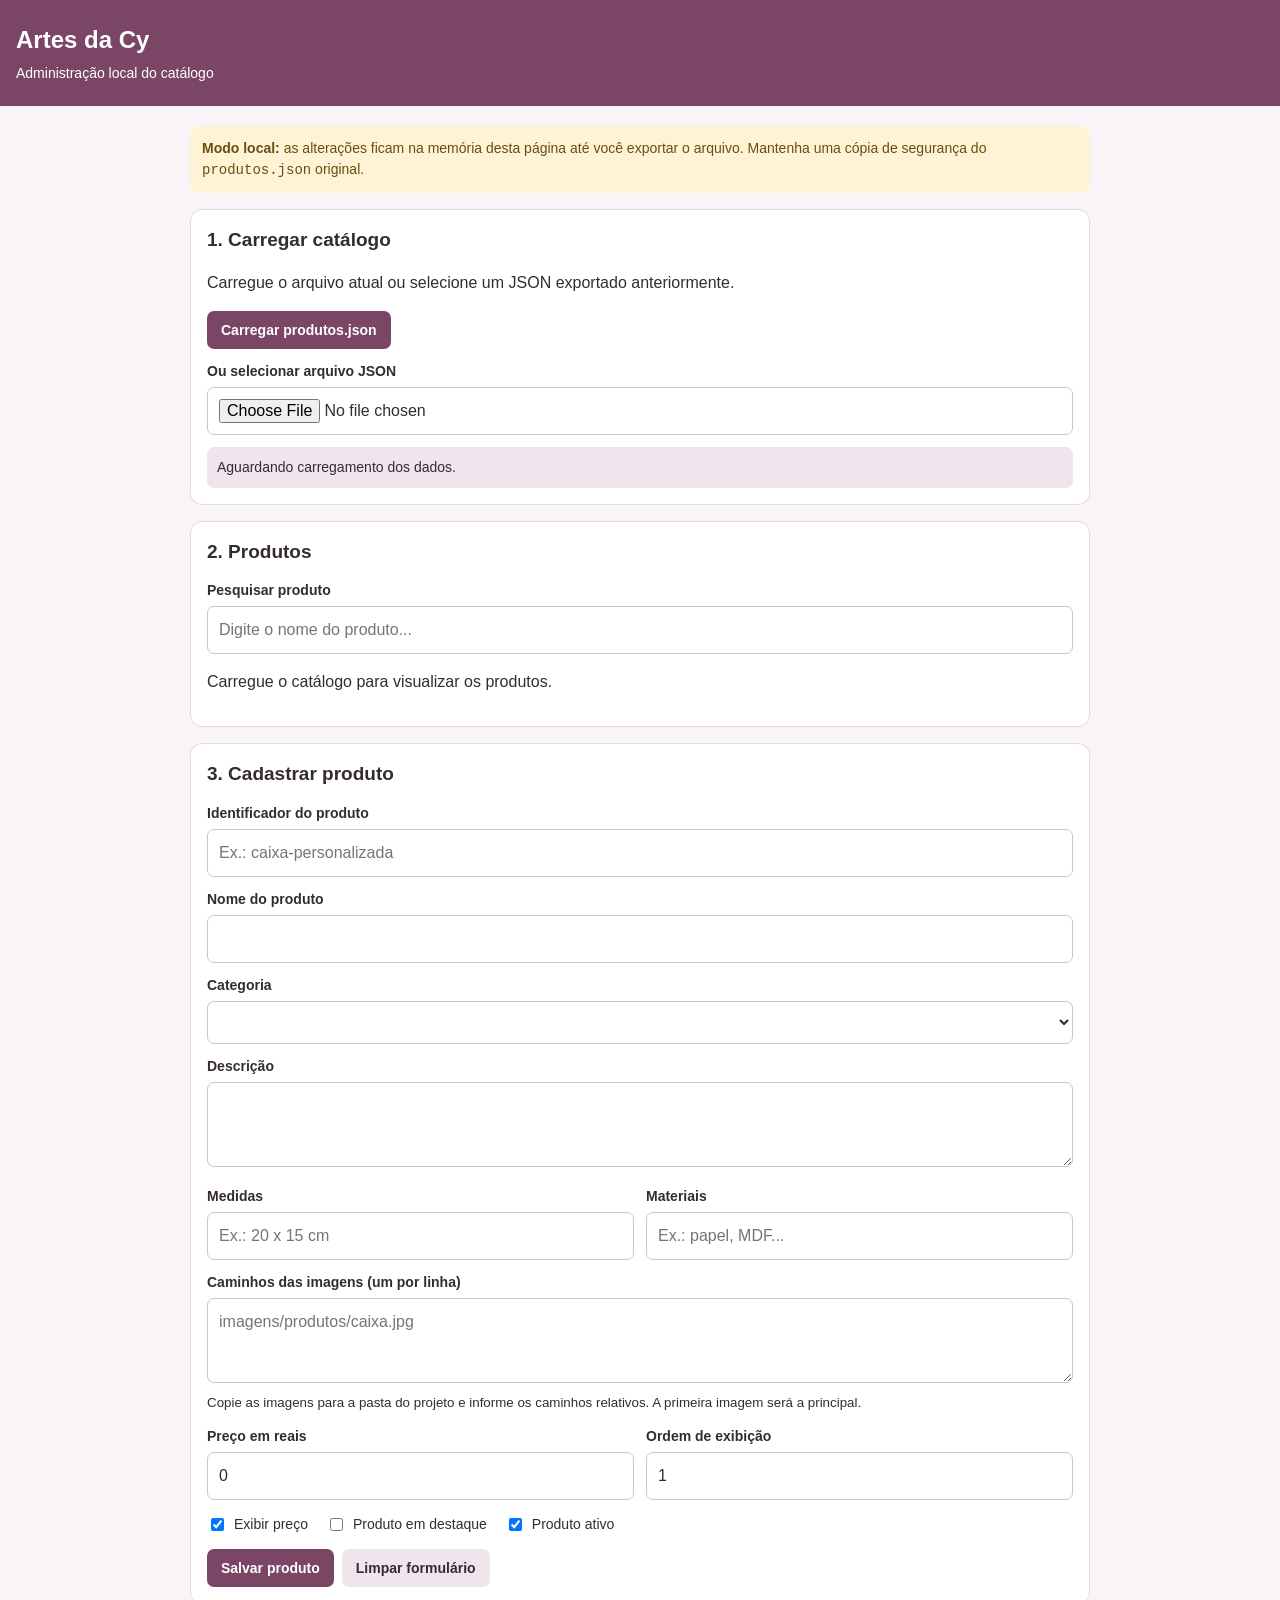
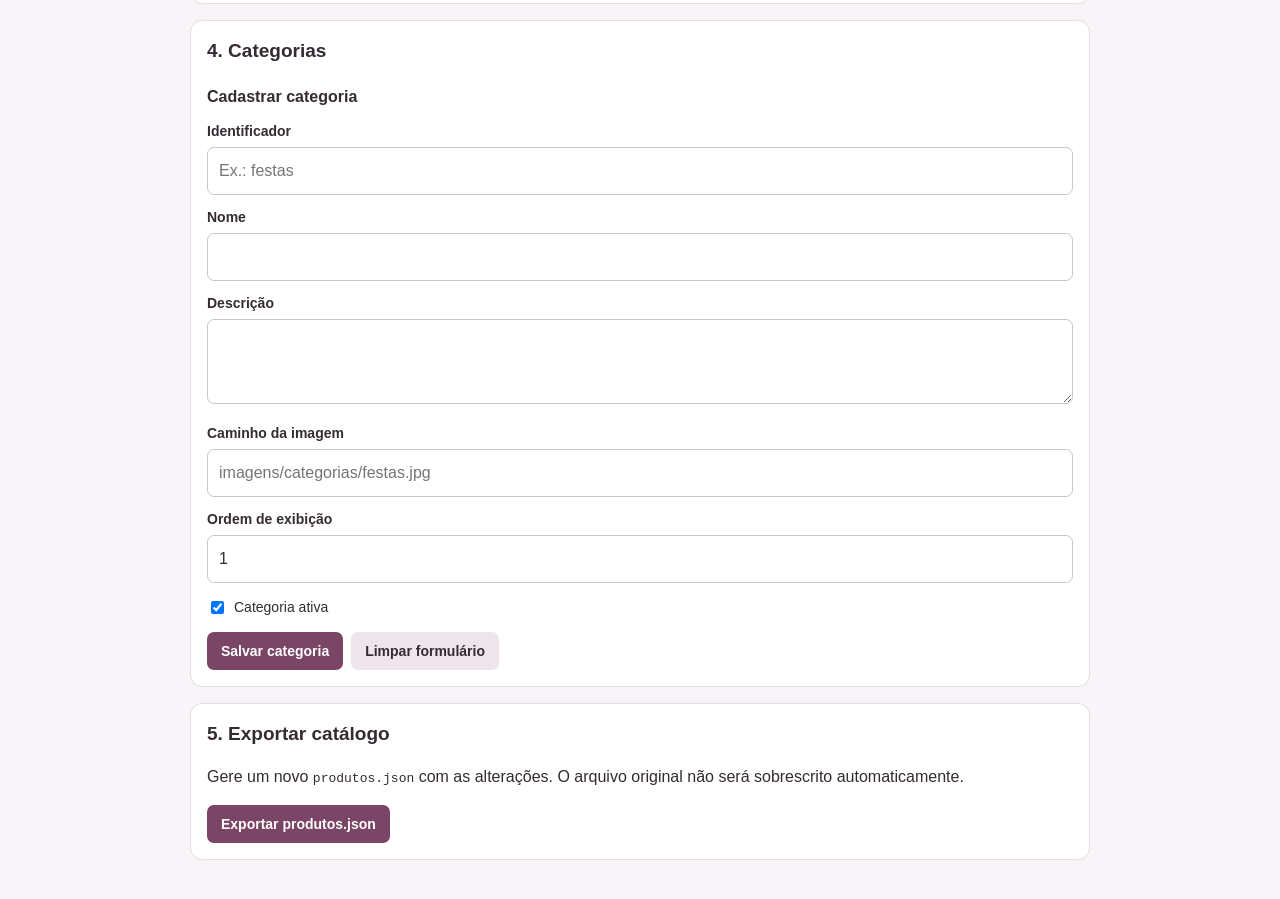
==== admin.html @ b023d007 "primeiro upload" ====
<!DOCTYPE html>
<html lang="pt-BR">
<head>
  <meta charset="UTF-8">
  <meta name="viewport" content="width=device-width, initial-scale=1.0">
  <meta name="theme-color" content="#7b4566">
  <title>Administração | Artes da Cy</title>

  <style>
    :root {
      --principal: #7b4566;
      --fundo: #f8f4f7;
      --texto: #352b32;
      --borda: #e5dbe2;
      --branco: #ffffff;
      --perigo: #b42332;
      --sucesso: #287447;
    }

    * { box-sizing: border-box; }

    body {
      margin: 0;
      background: var(--fundo);
      color: var(--texto);
      font-family: Arial, sans-serif;
      line-height: 1.5;
    }

    header {
      padding: 22px 16px;
      background: var(--principal);
      color: white;
    }

    header h1 {
      margin: 0;
      font-size: 24px;
    }

    header p {
      margin: 5px 0 0;
      font-size: 14px;
    }

    main {
      width: min(100% - 24px, 900px);
      margin: 20px auto 40px;
    }

    .aviso {
      padding: 12px;
      border-radius: 8px;
      background: #fff3d6;
      color: #694d13;
      font-size: 14px;
      margin-bottom: 16px;
    }

    .painel {
      background: white;
      border: 1px solid var(--borda);
      border-radius: 12px;
      padding: 16px;
      margin-bottom: 16px;
    }

    h2 {
      font-size: 19px;
      margin: 0 0 14px;
    }

    h3 {
      font-size: 16px;
      margin: 20px 0 10px;
    }

    label {
      display: block;
      font-size: 14px;
      font-weight: bold;
      margin: 12px 0 5px;
    }

    input, textarea, select {
      width: 100%;
      padding: 11px;
      border: 1px solid #cfc3cc;
      border-radius: 7px;
      font: inherit;
      background: white;
      color: var(--texto);
    }

    textarea {
      min-height: 85px;
      resize: vertical;
    }

    .linha {
      display: grid;
      grid-template-columns: 1fr 1fr;
      gap: 12px;
    }

    .checks {
      display: flex;
      flex-wrap: wrap;
      gap: 18px;
      margin: 14px 0;
    }

    .checks label {
      display: flex;
      align-items: center;
      gap: 7px;
      margin: 0;
      font-weight: normal;
    }

    .checks input {
      width: auto;
    }

    button, .botao {
      display: inline-block;
      border: 0;
      border-radius: 7px;
      padding: 11px 14px;
      background: var(--principal);
      color: white;
      font-size: 14px;
      font-weight: bold;
      cursor: pointer;
      text-align: center;
      text-decoration: none;
    }

    button.secundario {
      background: #eee6ec;
      color: var(--texto);
    }

    button.perigo {
      background: var(--perigo);
    }

    button:disabled {
      opacity: .5;
      cursor: not-allowed;
    }

    .acoes {
      display: flex;
      flex-wrap: wrap;
      gap: 8px;
      margin-top: 14px;
    }

    .produto {
      border: 1px solid var(--borda);
      border-radius: 9px;
      padding: 12px;
      margin-top: 10px;
    }

    .produto strong {
      display: block;
      overflow-wrap: anywhere;
    }

    .produto small {
      display: block;
      color: #665a63;
      margin: 4px 0 10px;
    }

    .produto .acoes {
      margin-top: 8px;
    }

    .produto .acoes button {
      flex: 1;
    }

    .status {
      padding: 10px;
      margin-top: 12px;
      border-radius: 7px;
      background: #eee6ec;
      overflow-wrap: anywhere;
      font-size: 14px;
    }

    .status.sucesso {
      background: #e4f5e9;
      color: var(--sucesso);
    }

    .status.erro {
      background: #fde8e8;
      color: var(--perigo);
    }

    .oculto { display: none !important; }

    @media (max-width: 520px) {
      .linha { grid-template-columns: 1fr; }
      .painel { padding: 13px; }
    }
  </style>
</head>

<body>
<header>
  <h1>Artes da Cy</h1>
  <p>Administração local do catálogo</p>
</header>

<main>
  <div class="aviso">
    <strong>Modo local:</strong> as alterações ficam na memória desta página
    até você exportar o arquivo. Mantenha uma cópia de segurança do
    <code>produtos.json</code> original.
  </div>

  <section class="painel">
    <h2>1. Carregar catálogo</h2>
    <p>Carregue o arquivo atual ou selecione um JSON exportado anteriormente.</p>

    <div class="acoes">
      <button type="button" id="carregarServidor">
        Carregar produtos.json
      </button>
    </div>

    <label for="arquivoJson">Ou selecionar arquivo JSON</label>
    <input type="file" id="arquivoJson" accept=".json,application/json">

    <div id="status" class="status" role="status">
      Aguardando carregamento dos dados.
    </div>
  </section>

  <section class="painel">
    <h2>2. Produtos</h2>

    <label for="filtroProdutos">Pesquisar produto</label>
    <input id="filtroProdutos" type="search"
      placeholder="Digite o nome do produto...">

    <div id="listaProdutos">
      <p>Carregue o catálogo para visualizar os produtos.</p>
    </div>
  </section>

  <section class="painel" id="painelFormulario">
    <h2 id="tituloFormulario">3. Cadastrar produto</h2>

    <form id="formProduto">
      <input type="hidden" id="produtoOriginalId">

      <label for="produtoId">Identificador do produto</label>
      <input id="produtoId" required
        placeholder="Ex.: caixa-personalizada">

      <label for="produtoNome">Nome do produto</label>
      <input id="produtoNome" required>

      <label for="produtoCategoria">Categoria</label>
      <select id="produtoCategoria" required></select>

      <label for="produtoDescricao">Descrição</label>
      <textarea id="produtoDescricao" required></textarea>

      <div class="linha">
        <div>
          <label for="produtoMedidas">Medidas</label>
          <input id="produtoMedidas" placeholder="Ex.: 20 x 15 cm">
        </div>
        <div>
          <label for="produtoMateriais">Materiais</label>
          <input id="produtoMateriais"
            placeholder="Ex.: papel, MDF...">
        </div>
      </div>

      <label for="produtoImagens">
        Caminhos das imagens (um por linha)
      </label>
      <textarea id="produtoImagens"
        placeholder="imagens/produtos/caixa.jpg"></textarea>
      <small>
        Copie as imagens para a pasta do projeto e informe os caminhos
        relativos. A primeira imagem será a principal.
      </small>

      <div class="linha">
        <div>
          <label for="produtoPreco">Preço em reais</label>
          <input id="produtoPreco" type="number" min="0"
            step="0.01" value="0">
        </div>
        <div>
          <label for="produtoOrdem">Ordem de exibição</label>
          <input id="produtoOrdem" type="number" min="0"
            step="1" value="1">
        </div>
      </div>

      <div class="checks">
        <label><input id="produtoExibirPreco" type="checkbox" checked>
          Exibir preço</label>
        <label><input id="produtoDestaque" type="checkbox">
          Produto em destaque</label>
        <label><input id="produtoAtivo" type="checkbox" checked>
          Produto ativo</label>
      </div>

      <div class="acoes">
        <button type="submit" id="salvarProduto">Salvar produto</button>
        <button type="button" class="secundario"
          id="cancelarEdicao">Limpar formulário</button>
      </div>
    </form>
  </section>

  <section class="painel">
    <h2>4. Categorias</h2>

    <div id="listaCategorias"></div>

    <h3 id="tituloCategoria">Cadastrar categoria</h3>
    <form id="formCategoria">
      <input type="hidden" id="categoriaOriginalId">

      <label for="categoriaId">Identificador</label>
      <input id="categoriaId" required
        placeholder="Ex.: festas">

      <label for="categoriaNome">Nome</label>
      <input id="categoriaNome" required>

      <label for="categoriaDescricao">Descrição</label>
      <textarea id="categoriaDescricao"></textarea>

      <label for="categoriaImagem">Caminho da imagem</label>
      <input id="categoriaImagem"
        placeholder="imagens/categorias/festas.jpg">

      <label for="categoriaOrdem">Ordem de exibição</label>
      <input id="categoriaOrdem" type="number"
        min="0" step="1" value="1">

      <div class="checks">
        <label><input id="categoriaAtiva" type="checkbox" checked>
          Categoria ativa</label>
      </div>

      <div class="acoes">
        <button type="submit">Salvar categoria</button>
        <button type="button" class="secundario"
          id="cancelarCategoria">Limpar formulário</button>
      </div>
    </form>
  </section>

  <section class="painel">
    <h2>5. Exportar catálogo</h2>
    <p>
      Gere um novo <code>produtos.json</code> com as alterações.
      O arquivo original não será sobrescrito automaticamente.
    </p>
    <div class="acoes">
      <button type="button" id="exportarJson">
        Exportar produtos.json
      </button>
    </div>
  </section>
</main>

<script>
"use strict";

let dados = null;

const $ = id => document.getElementById(id);

function mostrarStatus(mensagem, tipo = "") {
  const el = $("status");
  el.textContent = mensagem;
  el.className = "status" + (tipo ? " " + tipo : "");
}

function normalizarId(valor) {
  return valor.trim().toLowerCase()
    .normalize("NFD")
    .replace(/[\u0300-\u036f]/g, "")
    .replace(/[^a-z0-9]+/g, "-")
    .replace(/^-+|-+$/g, "");
}

function escapar(valor) {
  return String(valor ?? "").replace(/[&<>"']/g, caractere => ({
    "&": "&amp;",
    "<": "&lt;",
    ">": "&gt;",
    '"': "&quot;",
    "'": "&#39;"
  })[caractere]);
}

function validarDados(objeto) {
  if (!objeto || typeof objeto !== "object") {
    throw new Error("O arquivo não contém um objeto válido.");
  }

  if (!objeto.configuracao ||
      !Array.isArray(objeto.categorias) ||
      !Array.isArray(objeto.produtos)) {
    throw new Error(
      "Estrutura inválida. Esperado: configuracao, categorias e produtos."
    );
  }

  return objeto;
}

async function carregarJsonServidor() {
  mostrarStatus("Carregando produtos.json...");

  try {
    const resposta = await fetch("./produtos.json", {
      cache: "no-store"
    });

    if (!resposta.ok) {
      throw new Error("Não foi possível abrir produtos.json (" +
        resposta.status + ").");
    }

    const texto = await resposta.text();
    dados = validarDados(JSON.parse(removerComentarios(texto)));

    atualizarInterface();
    mostrarStatus("Catálogo carregado. " +
      dados.produtos.length + " produto(s) e " +
      dados.categorias.length + " categoria(s).", "sucesso");
  } catch (erro) {
    mostrarStatus(
      "Não foi possível carregar automaticamente. " +
      "Se estiver abrindo o HTML como arquivo local, selecione " +
      "produtos.json no campo de arquivo. Detalhe: " + erro.message,
      "erro"
    );
  }
}

function removerComentarios(texto) {
  let resultado = "";
  let dentroString = false;
  let escape = false;

  for (let i = 0; i < texto.length; i++) {
    const c = texto[i];
    const proximo = texto[i + 1];

    if (dentroString) {
      resultado += c;

      if (escape) {
        escape = false;
      } else if (c === "\\") {
        escape = true;
      } else if (c === '"') {
        dentroString = false;
      }
      continue;
    }

    if (c === '"') {
      dentroString = true;
      resultado += c;
      continue;
    }

    if (c === "/" && proximo === "*") {
      i += 2;
      while (i < texto.length &&
        !(texto[i] === "*" && texto[i + 1] === "/")) i++;
      i++;
      resultado += "\n";
      continue;
    }

    if (c === "/" && proximo === "/") {
      while (i < texto.length && texto[i] !== "\n") i++;
      resultado += "\n";
      continue;
    }

    resultado += c;
  }

  return resultado;
}

$("carregarServidor").addEventListener("click", carregarJsonServidor);

$("arquivoJson").addEventListener("change", async evento => {
  const arquivo = evento.target.files[0];
  if (!arquivo) return;

  try {
    const texto = await arquivo.text();
    dados = validarDados(JSON.parse(removerComentarios(texto)));
    atualizarInterface();

    mostrarStatus(
      "Arquivo carregado: " + arquivo.name + ".",
      "sucesso"
    );
  } catch (erro) {
    mostrarStatus("Erro ao ler o arquivo: " + erro.message, "erro");
  }

  evento.target.value = "";
});

function atualizarInterface() {
  renderizarProdutos();
  renderizarCategorias();
  atualizarSelectCategorias();
}

function atualizarSelectCategorias() {
  const select = $("produtoCategoria");
  const atual = select.value;

  select.innerHTML = dados.categorias
    .filter(c => c.ativa !== false)
    .map(c => `<option value="${escapar(c.id)}">${escapar(c.nome)}</option>`)
    .join("");

  if ([...select.options].some(o => o.value === atual)) {
    select.value = atual;
  }
}

function renderizarProdutos() {
  const filtro = $("filtroProdutos").value.trim().toLocaleLowerCase("pt-BR");
  const lista = $("listaProdutos");

  const produtos = dados.produtos.filter(p =>
    String(p.nome || "").toLocaleLowerCase("pt-BR").includes(filtro)
  );

  if (!produtos.length) {
    lista.innerHTML = "<p>Nenhum produto encontrado.</p>";
    return;
  }

  lista.innerHTML = produtos.map(p => {
    const categoria = dados.categorias.find(c => c.id === p.categoria);
    const preco = (Number(p.preco || 0) / 100).toLocaleString("pt-BR", {
      style: "currency", currency: "BRL"
    });

    return `
      <article class="produto">
        <strong>${escapar(p.nome)}</strong>
        <small>
          ID: ${escapar(p.id)} ·
          Categoria: ${escapar(categoria?.nome || p.categoria)} ·
          ${p.ativo === false ? "Inativo" : "Ativo"} ·
          ${p.exibirPreco === false ? "Preço oculto" : preco}
        </small>
        <div class="acoes">
          <button type="button" data-editar="${escapar(p.id)}">
            Editar
          </button>
          <button type="button" class="perigo"
            data-excluir="${escapar(p.id)}">
            Excluir
          </button>
        </div>
      </article>`;
  }).join("");

  lista.querySelectorAll("[data-editar]").forEach(botao => {
    botao.addEventListener("click", () =>
      editarProduto(botao.dataset.editar)
    );
  });

  lista.querySelectorAll("[data-excluir]").forEach(botao => {
    botao.addEventListener("click", () =>
      excluirProduto(botao.dataset.excluir)
    );
  });
}

$("filtroProdutos").addEventListener("input", renderizarProdutos);

function editarProduto(id) {
  const p = dados.produtos.find(item => item.id === id);
  if (!p) return;

  $("tituloFormulario").textContent = "Editar produto";
  $("produtoOriginalId").value = p.id;
  $("produtoId").value = p.id;
  $("produtoNome").value = p.nome || "";
  $("produtoCategoria").value = p.categoria || "";
  $("produtoDescricao").value = p.descricao || "";
  $("produtoMedidas").value = p.medidas || "";
  $("produtoMateriais").value = p.materiais || "";
  $("produtoImagens").value = (p.imagens || []).join("\n");
  $("produtoPreco").value = (Number(p.preco || 0) / 100).toFixed(2);
  $("produtoOrdem").value = Number(p.ordem || 1);
  $("produtoExibirPreco").checked = p.exibirPreco !== false;
  $("produtoDestaque").checked = p.destaque === true;
  $("produtoAtivo").checked = p.ativo !== false;

  $("painelFormulario").scrollIntoView({ behavior: "smooth" });
}

function limparFormularioProduto() {
  $("formProduto").reset();
  $("produtoOriginalId").value = "";
  $("produtoOrdem").value = "1";
  $("tituloFormulario").textContent = "3. Cadastrar produto";
  $("produtoExibirPreco").checked = true;
  $("produtoAtivo").checked = true;
}

$("cancelarEdicao").addEventListener("click", limparFormularioProduto);

$("formProduto").addEventListener("submit", evento => {
  evento.preventDefault();
  if (!dados) return alert("Carregue primeiro o catálogo.");

  const id = normalizarId($("produtoId").value);
  const originalId = $("produtoOriginalId").value;

  if (!id) return alert("Informe um identificador válido.");

  if (dados.produtos.some(p => p.id === id && p.id !== originalId)) {
    return alert("Já existe um produto com esse identificador.");
  }

  if (!dados.categorias.some(c => c.id === $("produtoCategoria").value)) {
    return alert("Selecione uma categoria válida.");
  }

  const precoReais = Number($("produtoPreco").value || 0);
  if (!Number.isFinite(precoReais) || precoReais < 0) {
    return alert("Informe um preço válido.");
  }

  const produto = {
    id,
    categoria: $("produtoCategoria").value,
    nome: $("produtoNome").value.trim(),
    descricao: $("produtoDescricao").value.trim(),
    medidas: $("produtoMedidas").value.trim(),
    materiais: $("produtoMateriais").value.trim(),
    imagens: $("produtoImagens").value
      .split("\n").map(s => s.trim()).filter(Boolean),
    preco: Math.round(precoReais * 100),
    exibirPreco: $("produtoExibirPreco").checked,
    destaque: $("produtoDestaque").checked,
    ativo: $("produtoAtivo").checked,
    ordem: Math.max(0, Number($("produtoOrdem").value || 1))
  };

  if (originalId) {
    const indice = dados.produtos.findIndex(p => p.id === originalId);
    if (indice < 0) return alert("Produto original não encontrado.");
    dados.produtos[indice] = produto;
  } else {
    dados.produtos.push(produto);
  }

  limparFormularioProduto();
  atualizarInterface();
  mostrarStatus(
    "Produto salvo nesta sessão. Exporte o JSON para guardar as alterações.",
    "sucesso"
  );
});

function excluirProduto(id) {
  const p = dados.produtos.find(item => item.id === id);
  if (!p) return;

  if (!confirm(`Excluir o produto "${p.nome}"?`)) return;

  dados.produtos = dados.produtos.filter(item => item.id !== id);
  atualizarInterface();
  mostrarStatus(
    "Produto excluído desta sessão. Exporte o JSON para guardar a alteração.",
    "sucesso"
  );
}

function renderizarCategorias() {
  $("listaCategorias").innerHTML = dados.categorias.map(c => {
    const quantidade = dados.produtos.filter(p => p.categoria === c.id).length;

    return `
      <article class="produto">
        <strong>${escapar(c.nome)}</strong>
        <small>
          ID: ${escapar(c.id)} · ${quantidade} produto(s) ·
          ${c.ativa === false ? "Inativa" : "Ativa"}
        </small>
        <div class="acoes">
          <button type="button" data-editar-categoria="${escapar(c.id)}">
            Editar
          </button>
          <button type="button" class="perigo"
            data-excluir-categoria="${escapar(c.id)}">
            Excluir
          </button>
        </div>
      </article>`;
  }).join("");

  $("listaCategorias").querySelectorAll("[data-editar-categoria]")
    .forEach(botao => botao.addEventListener("click", () =>
      editarCategoria(botao.dataset.editarCategoria)
    ));

  $("listaCategorias").querySelectorAll("[data-excluir-categoria]")
    .forEach(botao => botao.addEventListener("click", () =>
      excluirCategoria(botao.dataset.excluirCategoria)
    ));
}

function editarCategoria(id) {
  const c = dados.categorias.find(item => item.id === id);
  if (!c) return;

  $("tituloCategoria").textContent = "Editar categoria";
  $("categoriaOriginalId").value = c.id;
  $("categoriaId").value = c.id;
  $("categoriaNome").value = c.nome || "";
  $("categoriaDescricao").value = c.descricao || "";
  $("categoriaImagem").value = c.imagem || "";
  $("categoriaOrdem").value = Number(c.ordem || 1);
  $("categoriaAtiva").checked = c.ativa !== false;
  $("formCategoria").scrollIntoView({ behavior: "smooth" });
}

function limparFormularioCategoria() {
  $("formCategoria").reset();
  $("categoriaOriginalId").value = "";
  $("categoriaOrdem").value = "1";
  $("categoriaAtiva").checked = true;
  $("tituloCategoria").textContent = "Cadastrar categoria";
}

$("cancelarCategoria").addEventListener("click", limparFormularioCategoria);

$("formCategoria").addEventListener("submit", evento => {
  evento.preventDefault();
  if (!dados) return alert("Carregue primeiro o catálogo.");

  const id = normalizarId($("categoriaId").value);
  const originalId = $("categoriaOriginalId").value;

  if (!id) return alert("Informe um identificador válido.");

  if (dados.categorias.some(c => c.id === id && c.id !== originalId)) {
    return alert("Já existe uma categoria com esse identificador.");
  }

  if (originalId && id !== originalId &&
      dados.produtos.some(p => p.categoria === originalId)) {
    return alert(
      "Esta categoria possui produtos. Mantenha o identificador para não " +
      "desvinculá-los. A transferência dos produtos pode ser feita editando-os."
    );
  }

  const categoria = {
    id,
    nome: $("categoriaNome").value.trim(),
    descricao: $("categoriaDescricao").value.trim(),
    imagem: $("categoriaImagem").value.trim(),
    ordem: Math.max(0, Number($("categoriaOrdem").value || 1)),
    ativa: $("categoriaAtiva").checked
  };

  if (originalId) {
    const indice = dados.categorias.findIndex(c => c.id === originalId);
    dados.categorias[indice] = categoria;
  } else {
    dados.categorias.push(categoria);
  }

  limparFormularioCategoria();
  atualizarInterface();
  mostrarStatus("Categoria salva. Exporte o JSON para guardar a alteração.", "sucesso");
});

function excluirCategoria(id) {
  const categoria = dados.categorias.find(c => c.id === id);
  if (!categoria) return;

  const quantidade = dados.produtos.filter(p => p.categoria === id).length;

  if (quantidade > 0) {
    return alert(
      `Não é possível excluir esta categoria: há ${quantidade} produto(s) ` +
      "vinculado(s). Edite ou transfira esses produtos primeiro."
    );
  }

  if (!confirm(`Excluir a categoria "${categoria.nome}"?`)) return;

  dados.categorias = dados.categorias.filter(c => c.id !== id);
  atualizarInterface();
  mostrarStatus("Categoria excluída. Exporte o JSON para guardar a alteração.", "sucesso");
}

$("exportarJson").addEventListener("click", () => {
  if (!dados) return alert("Carregue primeiro o catálogo.");

  const conteudo = JSON.stringify(dados, null, 2);
  const blob = new Blob([conteudo], {
    type: "application/json;charset=utf-8"
  });
  const url = URL.createObjectURL(blob);
  const link = document.createElement("a");

  link.href = url;
  link.download = "produtos.json";
  document.body.appendChild(link);
  link.click();
  link.remove();

  setTimeout(() => URL.revokeObjectURL(url), 1000);

  mostrarStatus(
    "Arquivo produtos.json exportado. Substitua o JSON antigo no projeto " +
    "e teste o catálogo antes de publicar.",
    "sucesso"
  );
});
</script>
</body>
</html>
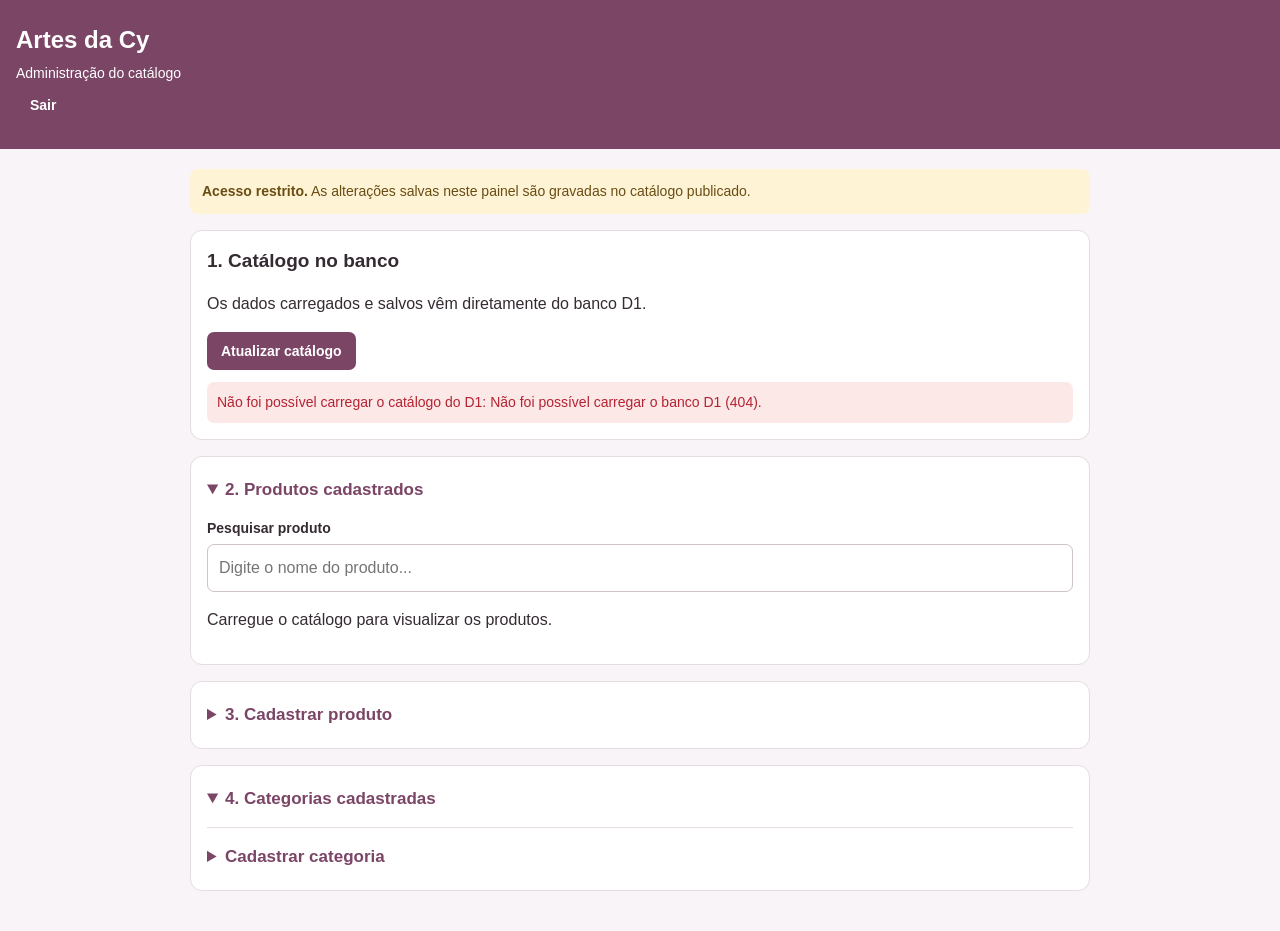
==== commit a0e0ccc5: "Merge pull request #1 from Artes-da-Cy/desenvolvimento-local feat: catálogo dinâmico com D1 e R2" ====
--- a/admin.html
+++ b/admin.html
@@ -66,6 +66,25 @@
       margin-bottom: 16px;
     }
 
+    .painel details + details {
+      margin-top: 12px;
+      padding-top: 12px;
+      border-top: 1px solid var(--borda);
+    }
+
+    .painel summary {
+      padding: 4px 0;
+      color: var(--principal);
+      font-size: 17px;
+      font-weight: bold;
+      cursor: pointer;
+    }
+
+    .painel summary:focus-visible {
+      outline: 2px solid var(--principal);
+      outline-offset: 4px;
+    }
+
     h2 {
       font-size: 19px;
       margin: 0 0 14px;
@@ -104,6 +123,14 @@
       gap: 12px;
     }
 
+    .ajuda-campo {
+      display: block;
+      margin-top: 5px;
+      color: #665a63;
+      font-size: 12px;
+      line-height: 1.4;
+    }
+
     .checks {
       display: flex;
       flex-wrap: wrap;
@@ -121,6 +148,68 @@
 
     .checks input {
       width: auto;
+    }
+
+    .seletor-imagem {
+      display: flex;
+      align-items: center;
+      gap: 14px;
+      margin-top: 5px;
+    }
+
+    .seletor-imagem input {
+      min-width: 0;
+    }
+
+    .previa-imagem {
+      display: flex;
+      flex: 0 0 auto;
+      align-items: center;
+      flex-wrap: wrap;
+      gap: 8px;
+      min-height: 74px;
+    }
+
+    .previa-imagem:empty {
+      display: none;
+    }
+
+    .previa-imagem img {
+      width: 68px;
+      height: 68px;
+      border: 1px solid var(--borda);
+      border-radius: 8px;
+      background: var(--fundo);
+      object-fit: cover;
+    }
+
+    .item-previa-imagem {
+      display: flex;
+      align-items: center;
+      gap: 7px;
+      max-width: 100%;
+    }
+
+    .previa-imagem .legenda-previa {
+      max-width: 130px;
+      color: #665a63;
+      font-size: 12px;
+      overflow-wrap: anywhere;
+    }
+
+    .previa-indisponivel {
+      display: inline-flex;
+      align-items: center;
+      justify-content: center;
+      width: 68px;
+      height: 68px;
+      padding: 5px;
+      border: 1px dashed #c9a988;
+      border-radius: 8px;
+      background: #fff3d6;
+      color: #694d13;
+      font-size: 10px;
+      text-align: center;
     }
 
     button, .botao {
@@ -203,11 +292,20 @@
       color: var(--perigo);
     }
 
+    .status.aviso {
+      background: #fff3d6;
+      color: #694d13;
+    }
+
     .oculto { display: none !important; }
 
     @media (max-width: 520px) {
       .linha { grid-template-columns: 1fr; }
       .painel { padding: 13px; }
+      .seletor-imagem {
+        align-items: flex-start;
+        flex-direction: column;
+      }
     }
   </style>
 </head>
@@ -215,28 +313,25 @@
 <body>
 <header>
   <h1>Artes da Cy</h1>
-  <p>Administração local do catálogo</p>
+  <p>Administração do catálogo</p>
+  <a class="botao" href="/api/auth/logout">Sair</a>
 </header>
 
 <main>
   <div class="aviso">
-    <strong>Modo local:</strong> as alterações ficam na memória desta página
-    até você exportar o arquivo. Mantenha uma cópia de segurança do
-    <code>produtos.json</code> original.
+    <strong>Acesso restrito.</strong> As alterações salvas neste painel são
+    gravadas no catálogo publicado.
   </div>
 
   <section class="painel">
-    <h2>1. Carregar catálogo</h2>
-    <p>Carregue o arquivo atual ou selecione um JSON exportado anteriormente.</p>
+    <h2>1. Catálogo no banco</h2>
+    <p>Os dados carregados e salvos vêm diretamente do banco D1.</p>
 
     <div class="acoes">
       <button type="button" id="carregarServidor">
-        Carregar produtos.json
+        Atualizar catálogo
       </button>
     </div>
-
-    <label for="arquivoJson">Ou selecionar arquivo JSON</label>
-    <input type="file" id="arquivoJson" accept=".json,application/json">
 
     <div id="status" class="status" role="status">
       Aguardando carregamento dos dados.
@@ -244,20 +339,21 @@
   </section>
 
   <section class="painel">
-    <h2>2. Produtos</h2>
-
-    <label for="filtroProdutos">Pesquisar produto</label>
-    <input id="filtroProdutos" type="search"
-      placeholder="Digite o nome do produto...">
-
-    <div id="listaProdutos">
-      <p>Carregue o catálogo para visualizar os produtos.</p>
-    </div>
+    <details id="listaProdutosPainel" open>
+      <summary>2. Produtos cadastrados</summary>
+      <label for="filtroProdutos">Pesquisar produto</label>
+      <input id="filtroProdutos" type="search"
+        placeholder="Digite o nome do produto...">
+
+      <div id="listaProdutos">
+        <p>Carregue o catálogo para visualizar os produtos.</p>
+      </div>
+    </details>
   </section>
 
   <section class="painel" id="painelFormulario">
-    <h2 id="tituloFormulario">3. Cadastrar produto</h2>
-
+    <details id="formularioProdutoPainel">
+    <summary id="tituloFormulario">3. Cadastrar produto</summary>
     <form id="formProduto">
       <input type="hidden" id="produtoOriginalId">
 
@@ -287,14 +383,16 @@
       </div>
 
       <label for="produtoImagens">
-        Caminhos das imagens (um por linha)
+        Imagens do produto (JPG, JPEG, PNG ou AVIF convertido para JPG;
+        até 300 KB cada)
       </label>
-      <textarea id="produtoImagens"
-        placeholder="imagens/produtos/caixa.jpg"></textarea>
-      <small>
-        Copie as imagens para a pasta do projeto e informe os caminhos
-        relativos. A primeira imagem será a principal.
-      </small>
+      <div class="seletor-imagem">
+        <input id="produtoImagens" type="file"
+          accept=".jpg,.jpeg,.png,.avif,image/jpeg,image/png,image/avif" multiple>
+        <div id="previasNovasImagens" class="previa-imagem"
+          aria-live="polite"></div>
+      </div>
+      <div id="listaImagensProduto" class="acoes" aria-live="polite"></div>
 
       <div class="linha">
         <div>
@@ -306,6 +404,10 @@
           <label for="produtoOrdem">Ordem de exibição</label>
           <input id="produtoOrdem" type="number" min="0"
             step="1" value="1">
+          <small class="ajuda-campo">
+            Menor número aparece primeiro; em caso de empate, os itens ficam
+            em ordem alfabética.
+          </small>
         </div>
       </div>
 
@@ -324,14 +426,17 @@
           id="cancelarEdicao">Limpar formulário</button>
       </div>
     </form>
+    </details>
   </section>
 
   <section class="painel">
-    <h2>4. Categorias</h2>
-
-    <div id="listaCategorias"></div>
-
-    <h3 id="tituloCategoria">Cadastrar categoria</h3>
+    <details id="listaCategoriasPainel" open>
+      <summary>4. Categorias cadastradas</summary>
+      <div id="listaCategorias"></div>
+    </details>
+
+    <details id="formularioCategoriaPainel">
+    <summary id="tituloCategoria">Cadastrar categoria</summary>
     <form id="formCategoria">
       <input type="hidden" id="categoriaOriginalId">
 
@@ -345,13 +450,24 @@
       <label for="categoriaDescricao">Descrição</label>
       <textarea id="categoriaDescricao"></textarea>
 
-      <label for="categoriaImagem">Caminho da imagem</label>
-      <input id="categoriaImagem"
-        placeholder="imagens/categorias/festas.jpg">
+      <label for="categoriaImagem">
+        Imagem da categoria (JPG, JPEG, PNG ou AVIF convertido para JPG;
+        até 300 KB)
+      </label>
+      <div class="seletor-imagem">
+        <input id="categoriaImagem" type="file"
+          accept=".jpg,.jpeg,.png,.avif,image/jpeg,image/png,image/avif">
+        <div id="previewImagemCategoria" class="previa-imagem"
+          aria-live="polite"></div>
+      </div>
 
       <label for="categoriaOrdem">Ordem de exibição</label>
       <input id="categoriaOrdem" type="number"
         min="0" step="1" value="1">
+      <small class="ajuda-campo">
+        Menor número aparece primeiro; em caso de empate, as categorias ficam
+        em ordem alfabética.
+      </small>
 
       <div class="checks">
         <label><input id="categoriaAtiva" type="checkbox" checked>
@@ -364,26 +480,20 @@
           id="cancelarCategoria">Limpar formulário</button>
       </div>
     </form>
+    </details>
   </section>
 
-  <section class="painel">
-    <h2>5. Exportar catálogo</h2>
-    <p>
-      Gere um novo <code>produtos.json</code> com as alterações.
-      O arquivo original não será sobrescrito automaticamente.
-    </p>
-    <div class="acoes">
-      <button type="button" id="exportarJson">
-        Exportar produtos.json
-      </button>
-    </div>
-  </section>
 </main>
 
 <script>
 "use strict";
 
 let dados = null;
+let imagensProduto = [];
+let novasImagensProduto = [];
+let imagemCategoria = "";
+let novaImagemCategoria = null;
+const TAMANHO_MAXIMO_IMAGEM = 300 * 1000;
 
 const $ = id => document.getElementById(id);
 
@@ -428,105 +538,387 @@
 }
 
 async function carregarJsonServidor() {
-  mostrarStatus("Carregando produtos.json...");
+  mostrarStatus("Carregando catálogo do banco D1...");
 
   try {
-    const resposta = await fetch("./produtos.json", {
+    const resposta = await fetch("/api/admin/catalog", {
       cache: "no-store"
     });
 
+    if (resposta.status === 401) {
+      window.location.href = "/api/auth/login?returnTo=%2Fadmin.html";
+      return;
+    }
+
     if (!resposta.ok) {
-      throw new Error("Não foi possível abrir produtos.json (" +
-        resposta.status + ").");
-    }
-
-    const texto = await resposta.text();
-    dados = validarDados(JSON.parse(removerComentarios(texto)));
+      const resultado = await resposta.json().catch(() => ({}));
+      throw new Error(resultado.error ||
+        "Não foi possível carregar o banco D1 (" + resposta.status + ").");
+    }
+
+    dados = validarDados(await resposta.json());
 
     atualizarInterface();
-    mostrarStatus("Catálogo carregado. " +
+    mostrarStatus("Catálogo atualizado do D1. " +
       dados.produtos.length + " produto(s) e " +
       dados.categorias.length + " categoria(s).", "sucesso");
   } catch (erro) {
-    mostrarStatus(
-      "Não foi possível carregar automaticamente. " +
-      "Se estiver abrindo o HTML como arquivo local, selecione " +
-      "produtos.json no campo de arquivo. Detalhe: " + erro.message,
-      "erro"
+    mostrarStatus("Não foi possível carregar o catálogo do D1: " +
+      erro.message, "erro");
+  }
+}
+
+async function enviarParaApi(url, opcoes = {}) {
+  const resposta = await fetch(url, {
+    ...opcoes,
+    headers: {
+      ...(opcoes.body ? { "content-type": "application/json" } : {}),
+      ...opcoes.headers
+    },
+    cache: "no-store"
+  });
+  const resultado = await resposta.json().catch(() => ({}));
+
+  if (resposta.status === 401) {
+    window.location.href = "/api/auth/login?returnTo=%2Fadmin.html";
+    throw new Error("Sessão encerrada. Faça login novamente.");
+  }
+  if (!resposta.ok) {
+    throw new Error(resultado.error || "A operação não foi concluída.");
+  }
+
+  return resultado;
+}
+
+function blobDoCanvas(canvas, tipo, qualidade) {
+  return new Promise((resolve, reject) => {
+    canvas.toBlob(blob => {
+      if (blob) {
+        resolve(blob);
+      } else {
+        reject(new Error("O navegador não conseguiu processar a imagem."));
+      }
+    }, tipo, qualidade);
+  });
+}
+
+async function tipoImagem(arquivo) {
+  const assinatura = new Uint8Array(
+    await arquivo.slice(0, 12).arrayBuffer()
+  );
+  const jpeg = assinatura.length >= 3 &&
+    assinatura[0] === 0xff &&
+    assinatura[1] === 0xd8 &&
+    assinatura[2] === 0xff;
+  const png = assinatura.length >= 8 &&
+    assinatura[0] === 0x89 &&
+    assinatura[1] === 0x50 &&
+    assinatura[2] === 0x4e &&
+    assinatura[3] === 0x47 &&
+    assinatura[4] === 0x0d &&
+    assinatura[5] === 0x0a &&
+    assinatura[6] === 0x1a &&
+    assinatura[7] === 0x0a;
+  const avif = assinatura.length >= 12 &&
+    assinatura[4] === 0x66 &&
+    assinatura[5] === 0x74 &&
+    assinatura[6] === 0x79 &&
+    assinatura[7] === 0x70 &&
+    (String.fromCharCode(...assinatura.slice(8, 12)) === "avif" ||
+      String.fromCharCode(...assinatura.slice(8, 12)) === "avis");
+
+  if (jpeg) return "image/jpeg";
+  if (png) return "image/png";
+  if (avif) return "image/avif";
+
+  throw new Error(
+    "Imagem não compatível: selecione JPG, PNG ou AVIF. " +
+    "AVIF será convertido para JPG."
+  );
+}
+
+async function prepararImagem(arquivo) {
+  const tipo = await tipoImagem(arquivo);
+  if (arquivo.size <= TAMANHO_MAXIMO_IMAGEM && tipo !== "image/avif") {
+    return arquivo;
+  }
+
+  let bitmap;
+  try {
+    bitmap = await createImageBitmap(arquivo);
+  } catch {
+    throw new Error(
+      "Imagem não compatível: não foi possível abrir este arquivo. " +
+      "Tente uma imagem JPG, PNG ou AVIF."
     );
   }
-}
-
-function removerComentarios(texto) {
-  let resultado = "";
-  let dentroString = false;
-  let escape = false;
-
-  for (let i = 0; i < texto.length; i++) {
-    const c = texto[i];
-    const proximo = texto[i + 1];
-
-    if (dentroString) {
-      resultado += c;
-
-      if (escape) {
-        escape = false;
-      } else if (c === "\\") {
-        escape = true;
-      } else if (c === '"') {
-        dentroString = false;
+
+  try {
+    const tipoSaida = tipo === "image/png" ? "image/png" : "image/jpeg";
+    let escala = Math.min(1, 2000 / Math.max(bitmap.width, bitmap.height));
+    const canvas = document.createElement("canvas");
+    const qualidades = tipoSaida === "image/jpeg"
+      ? [0.88, 0.78, 0.68, 0.58, 0.48]
+      : [undefined];
+
+    for (let tentativa = 0; tentativa < 12; tentativa++) {
+      canvas.width = Math.max(1, Math.round(bitmap.width * escala));
+      canvas.height = Math.max(1, Math.round(bitmap.height * escala));
+      const contexto = canvas.getContext("2d");
+      if (!contexto) throw new Error("Não foi possível preparar a imagem.");
+      contexto.drawImage(bitmap, 0, 0, canvas.width, canvas.height);
+
+      for (const qualidade of qualidades) {
+        const blob = await blobDoCanvas(canvas, tipoSaida, qualidade);
+        if (blob.size <= TAMANHO_MAXIMO_IMAGEM) {
+          const extensao = tipoSaida === "image/png" ? "png" : "jpg";
+          const nome = arquivo.name.replace(/\.[^.]+$/, "");
+          return new File([blob], `${nome}.${extensao}`, {
+            type: tipoSaida,
+            lastModified: Date.now()
+          });
+        }
       }
-      continue;
-    }
-
-    if (c === '"') {
-      dentroString = true;
-      resultado += c;
-      continue;
-    }
-
-    if (c === "/" && proximo === "*") {
-      i += 2;
-      while (i < texto.length &&
-        !(texto[i] === "*" && texto[i + 1] === "/")) i++;
-      i++;
-      resultado += "\n";
-      continue;
-    }
-
-    if (c === "/" && proximo === "/") {
-      while (i < texto.length && texto[i] !== "\n") i++;
-      resultado += "\n";
-      continue;
-    }
-
-    resultado += c;
-  }
-
-  return resultado;
+
+      escala *= 0.8;
+    }
+
+    throw new Error(
+      "A imagem continua acima de 300 KB após a otimização. " +
+      "Reduza as dimensões ou exporte-a com mais compressão."
+    );
+  } finally {
+    bitmap.close();
+  }
+}
+
+async function enviarImagem(arquivo, area) {
+  const imagem = await prepararImagem(arquivo);
+  const tipo = await tipoImagem(imagem);
+  const resposta = await fetch(`/api/media?area=${area}`, {
+    method: "POST",
+    headers: { "content-type": tipo },
+    body: imagem,
+    cache: "no-store"
+  });
+  const resultado = await resposta.json().catch(() => ({}));
+
+  if (resposta.status === 401) {
+    window.location.href = "/api/auth/login?returnTo=%2Fadmin.html";
+    throw new Error("Sessão encerrada. Faça login novamente.");
+  }
+  if (!resposta.ok) {
+    throw new Error(resultado.error || "Não foi possível enviar a imagem.");
+  }
+
+  return resultado.url;
+}
+
+function renderizarImagensProduto() {
+  const container = $("listaImagensProduto");
+  container.replaceChildren();
+
+  imagensProduto.forEach((imagem, indice) => {
+    const grupo = document.createElement("div");
+    grupo.className = "produto";
+
+    const preview = document.createElement("img");
+    preview.src = imagem;
+    preview.alt = `Imagem ${indice + 1} do produto`;
+    preview.style.width = "100px";
+    preview.style.height = "100px";
+    preview.style.objectFit = "cover";
+    preview.addEventListener("error", () => {
+      mostrarPreviaIndisponivel(preview);
+    }, { once: true });
+
+    const remover = document.createElement("button");
+    remover.type = "button";
+    remover.className = "perigo";
+    remover.textContent = "Remover imagem";
+    remover.addEventListener("click", () => {
+      imagensProduto.splice(indice, 1);
+      renderizarImagensProduto();
+    });
+
+    grupo.append(preview, remover);
+    container.appendChild(grupo);
+  });
+}
+
+function renderizarImagemCategoria() {
+  const preview = $("previewImagemCategoria");
+  preview.replaceChildren();
+  if (!imagemCategoria) return;
+
+  const imagem = document.createElement("img");
+  imagem.src = imagemCategoria;
+  imagem.alt = "Imagem atual da categoria";
+  imagem.addEventListener("error", () => {
+    mostrarPreviaIndisponivel(imagem);
+  }, { once: true });
+  preview.appendChild(imagem);
+}
+
+function mostrarPreviaIndisponivel(imagem) {
+  const indisponivel = document.createElement("span");
+  indisponivel.className = "previa-indisponivel";
+  indisponivel.textContent = "Prévia indisponível";
+  imagem.replaceWith(indisponivel);
+}
+
+function limparFilaImagensProduto() {
+  novasImagensProduto.forEach(imagem => {
+    URL.revokeObjectURL(imagem.previewUrl);
+  });
+  novasImagensProduto = [];
+  $("previasNovasImagens").replaceChildren();
+  $("produtoImagens").value = "";
+}
+
+function limparNovaImagemCategoria() {
+  if (novaImagemCategoria?.previewUrl) {
+    URL.revokeObjectURL(novaImagemCategoria.previewUrl);
+  }
+  novaImagemCategoria = null;
+  $("previewImagemCategoria").replaceChildren();
+  $("categoriaImagem").value = "";
+}
+
+function criarPreviaNovaImagem(arquivo, container, aoRemover) {
+  const url = URL.createObjectURL(arquivo);
+
+  const imagem = document.createElement("img");
+  imagem.alt = `Prévia de ${arquivo.name}`;
+  const legenda = document.createElement("span");
+  legenda.className = "legenda-previa";
+  legenda.textContent = arquivo.name;
+
+  const item = document.createElement("div");
+  item.className = "item-previa-imagem";
+  item.append(imagem, legenda);
+
+  if (aoRemover) {
+    const remover = document.createElement("button");
+    remover.type = "button";
+    remover.className = "secundario";
+    remover.textContent = "Remover seleção";
+    remover.addEventListener("click", () => {
+      aoRemover();
+      URL.revokeObjectURL(url);
+      item.remove();
+    });
+    item.appendChild(remover);
+  }
+
+  imagem.onerror = () => {
+    mostrarPreviaIndisponivel(imagem);
+  };
+
+  container.appendChild(item);
+  imagem.src = url;
+
+  return url;
+}
+
+function selecionarImagensProduto(evento) {
+  const arquivos = Array.from(evento.target.files || []);
+  if (!arquivos.length) return;
+
+  const containerPrevia = $("previasNovasImagens");
+  for (const arquivo of arquivos) {
+    const novaImagem = { arquivo, previewUrl: "", urlR2: "" };
+    novaImagem.previewUrl = criarPreviaNovaImagem(
+      arquivo,
+      containerPrevia,
+      () => {
+        novasImagensProduto = novasImagensProduto.filter(
+          imagem => imagem !== novaImagem
+        );
+      }
+    );
+    novasImagensProduto.push(novaImagem);
+  }
+
+  evento.target.value = "";
+  mostrarStatus(
+    "Prévia pronta. As imagens serão enviadas ao R2 ao salvar o produto.",
+    "sucesso"
+  );
+}
+
+function selecionarImagemCategoria(evento) {
+  const arquivo = evento.target.files?.[0];
+  if (!arquivo) return;
+
+  const containerPrevia = $("previewImagemCategoria");
+  limparNovaImagemCategoria();
+  const novaImagem = { arquivo, previewUrl: "", urlR2: "" };
+  novaImagem.previewUrl = criarPreviaNovaImagem(
+    arquivo,
+    containerPrevia,
+    () => {
+      if (novaImagemCategoria === novaImagem) {
+        novaImagemCategoria = null;
+      }
+    }
+  );
+  novaImagemCategoria = novaImagem;
+  evento.target.value = "";
+  mostrarStatus(
+    "Prévia pronta. A imagem será enviada ao R2 ao salvar a categoria.",
+    "sucesso"
+  );
+}
+
+async function salvarNoBanco(tipo, registro, idOriginal) {
+  const urlBase = tipo === "produto"
+    ? "/api/admin/products"
+    : "/api/admin/categories";
+  const editar = Boolean(idOriginal);
+  const url = editar
+    ? `${urlBase}?id=${encodeURIComponent(idOriginal)}`
+    : urlBase;
+
+  await enviarParaApi(url, {
+    method: editar ? "PUT" : "POST",
+    body: JSON.stringify(registro)
+  });
+  await carregarJsonServidor();
 }
 
 $("carregarServidor").addEventListener("click", carregarJsonServidor);
 
-$("arquivoJson").addEventListener("change", async evento => {
-  const arquivo = evento.target.files[0];
-  if (!arquivo) return;
-
-  try {
-    const texto = await arquivo.text();
-    dados = validarDados(JSON.parse(removerComentarios(texto)));
-    atualizarInterface();
-
-    mostrarStatus(
-      "Arquivo carregado: " + arquivo.name + ".",
-      "sucesso"
-    );
-  } catch (erro) {
-    mostrarStatus("Erro ao ler o arquivo: " + erro.message, "erro");
-  }
-
-  evento.target.value = "";
-});
+$("produtoImagens").addEventListener("change", selecionarImagensProduto);
+$("categoriaImagem").addEventListener("change", selecionarImagemCategoria);
+
+const gruposPainel = [
+  ["listaProdutosPainel", "formularioProdutoPainel"],
+  ["listaCategoriasPainel", "formularioCategoriaPainel"]
+];
+
+function configurarPainelExclusivo(ids) {
+  ids.forEach(id => {
+    const painel = $(id);
+    painel.addEventListener("toggle", () => {
+      if (!painel.open) return;
+      ids.filter(outroId => outroId !== id)
+        .forEach(outroId => { $(outroId).open = false; });
+    });
+  });
+}
+
+function abrirPainel(id) {
+  const painel = $(id);
+  const grupo = gruposPainel.find(ids => ids.includes(id));
+  if (grupo) {
+    grupo.filter(outroId => outroId !== id)
+      .forEach(outroId => { $(outroId).open = false; });
+  }
+  painel.open = true;
+}
+
+gruposPainel.forEach(configurarPainelExclusivo);
 
 function atualizarInterface() {
   renderizarProdutos();
@@ -607,36 +999,45 @@
   const p = dados.produtos.find(item => item.id === id);
   if (!p) return;
 
+  limparFilaImagensProduto();
   $("tituloFormulario").textContent = "Editar produto";
   $("produtoOriginalId").value = p.id;
+  $("salvarProduto").textContent = "Salvar alterações";
   $("produtoId").value = p.id;
   $("produtoNome").value = p.nome || "";
   $("produtoCategoria").value = p.categoria || "";
   $("produtoDescricao").value = p.descricao || "";
   $("produtoMedidas").value = p.medidas || "";
   $("produtoMateriais").value = p.materiais || "";
-  $("produtoImagens").value = (p.imagens || []).join("\n");
+  imagensProduto = [...(p.imagens || [])];
+  renderizarImagensProduto();
   $("produtoPreco").value = (Number(p.preco || 0) / 100).toFixed(2);
   $("produtoOrdem").value = Number(p.ordem || 1);
   $("produtoExibirPreco").checked = p.exibirPreco !== false;
   $("produtoDestaque").checked = p.destaque === true;
   $("produtoAtivo").checked = p.ativo !== false;
 
+  abrirPainel("formularioProdutoPainel");
   $("painelFormulario").scrollIntoView({ behavior: "smooth" });
 }
 
 function limparFormularioProduto() {
   $("formProduto").reset();
+  limparFilaImagensProduto();
+  imagensProduto = [];
+  renderizarImagensProduto();
   $("produtoOriginalId").value = "";
   $("produtoOrdem").value = "1";
+  $("salvarProduto").textContent = "Salvar produto";
   $("tituloFormulario").textContent = "3. Cadastrar produto";
   $("produtoExibirPreco").checked = true;
   $("produtoAtivo").checked = true;
+  abrirPainel("listaProdutosPainel");
 }
 
 $("cancelarEdicao").addEventListener("click", limparFormularioProduto);
 
-$("formProduto").addEventListener("submit", evento => {
+$("formProduto").addEventListener("submit", async evento => {
   evento.preventDefault();
   if (!dados) return alert("Carregue primeiro o catálogo.");
 
@@ -665,8 +1066,10 @@
     descricao: $("produtoDescricao").value.trim(),
     medidas: $("produtoMedidas").value.trim(),
     materiais: $("produtoMateriais").value.trim(),
-    imagens: $("produtoImagens").value
-      .split("\n").map(s => s.trim()).filter(Boolean),
+    tags: originalId
+      ? (dados.produtos.find(p => p.id === originalId)?.tags || [])
+      : [],
+    imagens: [...imagensProduto],
     preco: Math.round(precoReais * 100),
     exibirPreco: $("produtoExibirPreco").checked,
     destaque: $("produtoDestaque").checked,
@@ -674,34 +1077,42 @@
     ordem: Math.max(0, Number($("produtoOrdem").value || 1))
   };
 
-  if (originalId) {
-    const indice = dados.produtos.findIndex(p => p.id === originalId);
-    if (indice < 0) return alert("Produto original não encontrado.");
-    dados.produtos[indice] = produto;
-  } else {
-    dados.produtos.push(produto);
-  }
-
-  limparFormularioProduto();
-  atualizarInterface();
-  mostrarStatus(
-    "Produto salvo nesta sessão. Exporte o JSON para guardar as alterações.",
-    "sucesso"
-  );
+  const botaoSalvar = $("salvarProduto");
+  botaoSalvar.disabled = true;
+  try {
+    for (const novaImagem of novasImagensProduto) {
+      if (!novaImagem.urlR2) {
+        mostrarStatus(`Enviando ${novaImagem.arquivo.name} ao R2...`);
+        novaImagem.urlR2 = await enviarImagem(novaImagem.arquivo, "products");
+      }
+      produto.imagens.push(novaImagem.urlR2);
+    }
+
+    await salvarNoBanco("produto", produto, originalId);
+    limparFormularioProduto();
+    mostrarStatus("Produto salvo no banco D1.", "sucesso");
+  } catch (erro) {
+    mostrarStatus("Não foi possível salvar o produto: " + erro.message, "erro");
+  } finally {
+    botaoSalvar.disabled = false;
+  }
 });
 
-function excluirProduto(id) {
+async function excluirProduto(id) {
   const p = dados.produtos.find(item => item.id === id);
   if (!p) return;
 
   if (!confirm(`Excluir o produto "${p.nome}"?`)) return;
 
-  dados.produtos = dados.produtos.filter(item => item.id !== id);
-  atualizarInterface();
-  mostrarStatus(
-    "Produto excluído desta sessão. Exporte o JSON para guardar a alteração.",
-    "sucesso"
-  );
+  try {
+    await enviarParaApi(`/api/admin/products?id=${encodeURIComponent(id)}`, {
+      method: "DELETE"
+    });
+    await carregarJsonServidor();
+    mostrarStatus("Produto excluído do banco D1.", "sucesso");
+  } catch (erro) {
+    mostrarStatus("Não foi possível excluir o produto: " + erro.message, "erro");
+  }
 }
 
 function renderizarCategorias() {
@@ -742,28 +1153,36 @@
   const c = dados.categorias.find(item => item.id === id);
   if (!c) return;
 
+  limparNovaImagemCategoria();
   $("tituloCategoria").textContent = "Editar categoria";
   $("categoriaOriginalId").value = c.id;
   $("categoriaId").value = c.id;
   $("categoriaNome").value = c.nome || "";
   $("categoriaDescricao").value = c.descricao || "";
-  $("categoriaImagem").value = c.imagem || "";
+  imagemCategoria = c.imagem || "";
+  $("categoriaImagem").value = "";
+  renderizarImagemCategoria();
   $("categoriaOrdem").value = Number(c.ordem || 1);
   $("categoriaAtiva").checked = c.ativa !== false;
+  abrirPainel("formularioCategoriaPainel");
   $("formCategoria").scrollIntoView({ behavior: "smooth" });
 }
 
 function limparFormularioCategoria() {
   $("formCategoria").reset();
+  limparNovaImagemCategoria();
+  imagemCategoria = "";
+  renderizarImagemCategoria();
   $("categoriaOriginalId").value = "";
   $("categoriaOrdem").value = "1";
   $("categoriaAtiva").checked = true;
   $("tituloCategoria").textContent = "Cadastrar categoria";
+  abrirPainel("listaCategoriasPainel");
 }
 
 $("cancelarCategoria").addEventListener("click", limparFormularioCategoria);
 
-$("formCategoria").addEventListener("submit", evento => {
+$("formCategoria").addEventListener("submit", async evento => {
   evento.preventDefault();
   if (!dados) return alert("Carregue primeiro o catálogo.");
 
@@ -788,24 +1207,40 @@
     id,
     nome: $("categoriaNome").value.trim(),
     descricao: $("categoriaDescricao").value.trim(),
-    imagem: $("categoriaImagem").value.trim(),
+    imagem: imagemCategoria,
     ordem: Math.max(0, Number($("categoriaOrdem").value || 1)),
     ativa: $("categoriaAtiva").checked
   };
 
-  if (originalId) {
-    const indice = dados.categorias.findIndex(c => c.id === originalId);
-    dados.categorias[indice] = categoria;
-  } else {
-    dados.categorias.push(categoria);
-  }
-
-  limparFormularioCategoria();
-  atualizarInterface();
-  mostrarStatus("Categoria salva. Exporte o JSON para guardar a alteração.", "sucesso");
+  const botaoSalvar = $("formCategoria").querySelector(
+    'button[type="submit"]'
+  );
+  botaoSalvar.disabled = true;
+  try {
+    if (novaImagemCategoria) {
+      if (!novaImagemCategoria.urlR2) {
+        mostrarStatus(
+          `Enviando ${novaImagemCategoria.arquivo.name} ao R2...`
+        );
+        novaImagemCategoria.urlR2 = await enviarImagem(
+          novaImagemCategoria.arquivo,
+          "categories"
+        );
+      }
+      categoria.imagem = novaImagemCategoria.urlR2;
+    }
+
+    await salvarNoBanco("categoria", categoria, originalId);
+    limparFormularioCategoria();
+    mostrarStatus("Categoria salva no banco D1.", "sucesso");
+  } catch (erro) {
+    mostrarStatus("Não foi possível salvar a categoria: " + erro.message, "erro");
+  } finally {
+    botaoSalvar.disabled = false;
+  }
 });
 
-function excluirCategoria(id) {
+async function excluirCategoria(id) {
   const categoria = dados.categorias.find(c => c.id === id);
   if (!categoria) return;
 
@@ -820,35 +1255,18 @@
 
   if (!confirm(`Excluir a categoria "${categoria.nome}"?`)) return;
 
-  dados.categorias = dados.categorias.filter(c => c.id !== id);
-  atualizarInterface();
-  mostrarStatus("Categoria excluída. Exporte o JSON para guardar a alteração.", "sucesso");
-}
-
-$("exportarJson").addEventListener("click", () => {
-  if (!dados) return alert("Carregue primeiro o catálogo.");
-
-  const conteudo = JSON.stringify(dados, null, 2);
-  const blob = new Blob([conteudo], {
-    type: "application/json;charset=utf-8"
-  });
-  const url = URL.createObjectURL(blob);
-  const link = document.createElement("a");
-
-  link.href = url;
-  link.download = "produtos.json";
-  document.body.appendChild(link);
-  link.click();
-  link.remove();
-
-  setTimeout(() => URL.revokeObjectURL(url), 1000);
-
-  mostrarStatus(
-    "Arquivo produtos.json exportado. Substitua o JSON antigo no projeto " +
-    "e teste o catálogo antes de publicar.",
-    "sucesso"
-  );
-});
+  try {
+    await enviarParaApi(`/api/admin/categories?id=${encodeURIComponent(id)}`, {
+      method: "DELETE"
+    });
+    await carregarJsonServidor();
+    mostrarStatus("Categoria excluída do banco D1.", "sucesso");
+  } catch (erro) {
+    mostrarStatus("Não foi possível excluir a categoria: " + erro.message, "erro");
+  }
+}
+
+carregarJsonServidor();
 </script>
 </body>
 </html>
